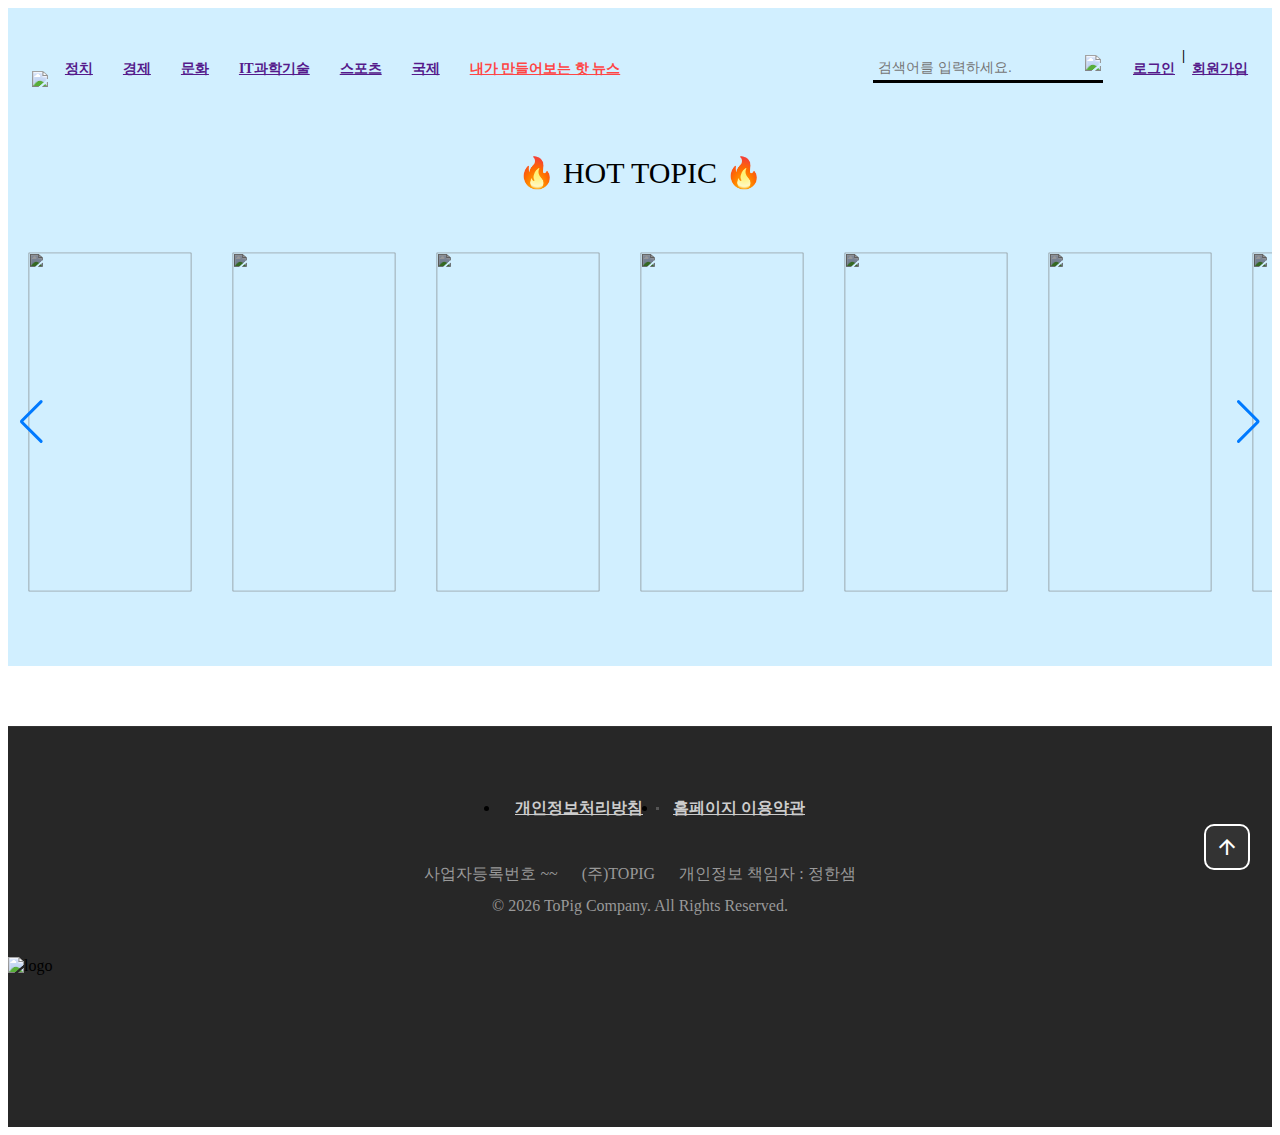
==== index.html @ 23e47f95 "로그인 페이지 제작 전 초기화 작업" ====
<!DOCTYPE html>
<html lang="ko">

<head>
	<meta charset="UTF-8">
	<meta name="viewport" content="width=device-width, initial-scale=1.0">
	<title>mainPage</title>

	<!-- Material Icons -->
	<link rel="stylesheet" href="https://fonts.googleapis.com/icon?family=Material+Icons" />

	
	<link rel="stylesheet" href="./swiper.min.css" />
	<link rel="stylesheet" href="https://unpkg.com/swiper/css/swiper.min.css">
	<link rel="stylesheet" href="https://cdn.jsdelivr.net/npm/swiper@11/swiper-bundle.min.css" />
	<link rel="stylesheet" href="css/reset.css">
	<link rel="stylesheet" href="./css/common.css">
	<link rel="stylesheet" href="css/main.css">

	<!-- lodash -->
	<script src="https://cdnjs.cloudflare.com/ajax/libs/lodash.js/4.17.21/lodash.min.js"
		integrity="sha512-WFN04846sdKMIP5LKNphMaWzU7YpMyCU245etK3g/2ARYbPK9Ub18eG+ljU96qKRCWh+quCY7yefSmlkQw1ANQ=="
		crossorigin="anonymous" referrerpolicy="no-referrer"></script>

	<!-- gsap & scrollTo -->
	<script src="https://cdnjs.cloudflare.com/ajax/libs/gsap/3.12.5/gsap.min.js"
		integrity="sha512-7eHRwcbYkK4d9g/6tD/mhkf++eoTHwpNM9woBxtPUBWm67zeAfFC+HrdoE2GanKeocly/VxeLvIqwvCdk7qScg=="
		crossorigin="anonymous" referrerpolicy="no-referrer"></script>
	<script src="https://cdnjs.cloudflare.com/ajax/libs/gsap/3.12.5/ScrollToPlugin.min.js"
		integrity="sha512-1PKqXBz2ju2JcAerHKL0ldg0PT/1vr3LghYAtc59+9xy8e19QEtaNUyt1gprouyWnpOPqNJjL4gXMRMEpHYyLQ=="
		crossorigin="anonymous" referrerpolicy="no-referrer"></script>
	<script src="https://cdnjs.cloudflare.com/ajax/libs/ScrollMagic/2.0.8/ScrollMagic.min.js"
		integrity="sha512-8E3KZoPoZCD+1dgfqhPbejQBnQfBXe8FuwL4z/c8sTrgeDMFEnoyTlH3obB4/fV+6Sg0a0XF+L/6xS4Xx1fUEg=="
		crossorigin="anonymous" referrerpolicy="no-referrer"></script>

	<!-- swiper  -->
	<script src="./swiper.min.js"></script>
	<script src="https://cdn.jsdelivr.net/npm/swiper@11/swiper-bundle.min.js"></script>


	<script defer src="./js/common.js"></script>
	<script defer src="./js/main.js"></script>


</head>

<body>
	<div class="bar-container">
		<div class="top-bar">
			<div class="nav-links">
				<a href="" class="logo"><img src="./img/logo.png"></a>
				<a href="">정치</a>
				<a href="">경제</a>
				<a href="">문화</a>
				<a href="">IT과학기술</a>
				<a href="">스포츠</a>
				<a href="">국제</a>
				<a href="" style="color:#FF4545;">내가 만들어보는 핫 뉴스</a>
			</div>
			<div class="utill">
				<div class="search">
					<input type="text" placeholder="검색어를 입력하세요.">
					<button><img src="./img/glassIcon.png"></button>
				</div>
				<div class="member">
					<a href=''>로그인</a>
					<p>&nbsp&nbsp;|&nbsp&nbsp;</p><a href=''>회원가입</a>
				</div>
			</div>
		</div>
	</div>
	<div class="page1 content">
		<p class="tit">🔥 HOT TOPIC 🔥</p>
		<div class="swiper swiper-container">
			<div class="swiper-wrapper">
				<div class="swiper-slide"><img src='./images/duck.jpg' class="slide-content"></div>
				<div class="swiper-slide"><img src='./images/duck.jpg' class="slide-content"></div>
				<div class="swiper-slide"><img src='./images/duck.jpg' class="slide-content"></div>
				<div class="swiper-slide"><img src='./images/duck.jpg' class="slide-content"></div>
				<div class="swiper-slide"><img src='./images/duck.jpg' class="slide-content"></div>
				<div class="swiper-slide"><img src='./images/duck.jpg' class="slide-content"></div>
				<div class="swiper-slide"><img src='./images/duck.jpg' class="slide-content"></div>
			</div>
			<div class="swiper-button-next"></div>
			<div class="swiper-button-prev"></div>
		</div>
	</div>


	<!-- 김세윤 작업 -->
	<!-- 이런 뉴스는 어때요? -->



	<!-- FOOTER -->
	<footer>
		<div class="inner">

			<ul class="menu">
				<li><a href="javascript:void(0)">개인정보처리방침</a></li>
				<li><a href="javascript:void(0)">홈페이지 이용약관</a></li>
			</ul>

			<div class="info">
				<span>사업자등록번호 ~~</span>
				<span>(주)TOPIG</span>
				<span>개인정보 책임자 &#58; 정한샘</span>
			</div>

			<p class="copyright">
				&copy; <span class="this-year"></span> ToPig Company. All Rights Reserved.
			</p>
			<img src="./img/logo.png" alt="logo" class="logo" />

		</div>
	</footer>


	<!-- 스크롤 버튼 -->
	<div id="to-top">
		<div class="material-icons">arrow_upward</div>
	</div>


</body>

</html>
---- css/common.css ----
/* 공통 페이지 CSS 스타일 */

.pc {
  display: block;
}
.mobile {
  display: none !important;
}
.content {
  width: 100%;
  text-align: center;
  overflow: hidden;
}
.bar-container {
margin-bottom: 0;
background-color: 6E62FF;
position:relative; 
height: 85px;  
background-color: #D1EFFF;
}
.top-bar {
display: flex;
gap: 20%;
width: 100%;
justify-content: center;
font-weight: bold;
position:absolute; bottom:0px;
background-color:#D1EFFF;
margin-bottom: 15px;
}
.logo img{
width: 112px;
margin-bottom: -13px;
margin-right: -13px;
}
.nav-links {
display:flex;
align-items: flex-end;
gap: 30px;
font-size: 14px;
}
.utill {
display: flex;
align-items: flex-end;
gap: 30px;
}
.search {
margin-bottom: -5px;
border-bottom: solid 3px;
width: 230px;
}
.search > input {
font-size: 14px;
padding: 5px;
border: 0px;
outline:none;
float:left;
background-color:#D1EFFF;
}
.search > button {
width:24px;
border: 0px;
outline:none;
float:right;
background-color: white;
background-color:#D1EFFF;
}
.search > button > img {
width: 100%;
}
.member{
font-size: 14px;
display: flex;
align-items: flex-end;
}


/* FOOTER */
footer {
  position: relative;
  height: 400px;
  margin-top: 60px;
  background-color: #272727;
  border-top: 1px solid #333;
}
footer .inner {
  padding: 40px 0 60px 0;
}
footer .menu {
  display: flex;
  justify-content: center;  
}
footer .menu li {
  position: relative;
}
footer .menu li::before {
  content: "";
  width: 3px;
  height: 3px;
  background-color: #555;
  position: absolute;
  top: 0;
  bottom: 0;
  right: -1px;
  margin: auto;
}
footer .menu li:last-child::before {
  display: none;
}
footer .menu li a {
  display: block;
  color: #ccc;
  font-size: 16px;
  font-weight: 700;
  padding: 15px;
}
footer .info {
  margin-top: 30px;
  text-align: center;
}
footer .info span {
  margin-right: 20px;
  color: #999;
  font-size: 16px;
}
footer .info span:last-child {
  margin-right: 0;
}
footer .copyright {
  color: #999;
  font-size: 16px;
  text-align: center;
  margin-top: 12px;
}
footer .logo {
  position: absolute;
  top: 200px;
  bottom: 0;
  right: 0;
  left: 0;
  margin: auto;
  margin: 30px auto 0;
}
---- css/main.css ----
.page1 {
  background-color:#D1EFFF;
  padding: 32px 0;
  
}
.page1 .tit {
  font-size: 30px;
  margin-bottom:20px;
}
.page1 .swiper-slide{
  width:204px;
  height: 424px;
  overflow:hidden;
}
.page1 .slide-content {
  width:100%;
  height:100%;
  object-fit:cover;
  transform: scale(0.8);
  filter: brightness(60%)
}
.swiper-slide.swiper-slide-active .slide-content{
  transform: scale(1); opacity: 1; 
  filter: brightness(100%)
}



/* 김세윤 작업 */

/* COMMON */


#to-top {
  width: 42px;
  height: 42px;
  background-color: #333;
  color: #fff;
  border: 2px solid #fff;
  border-radius: 10px;
  cursor: pointer;
  display: flex;
  justify-content: center;
  align-items: center;
  position: fixed;
  bottom: 30px;
  right: 30px;
  z-index: 9;
}
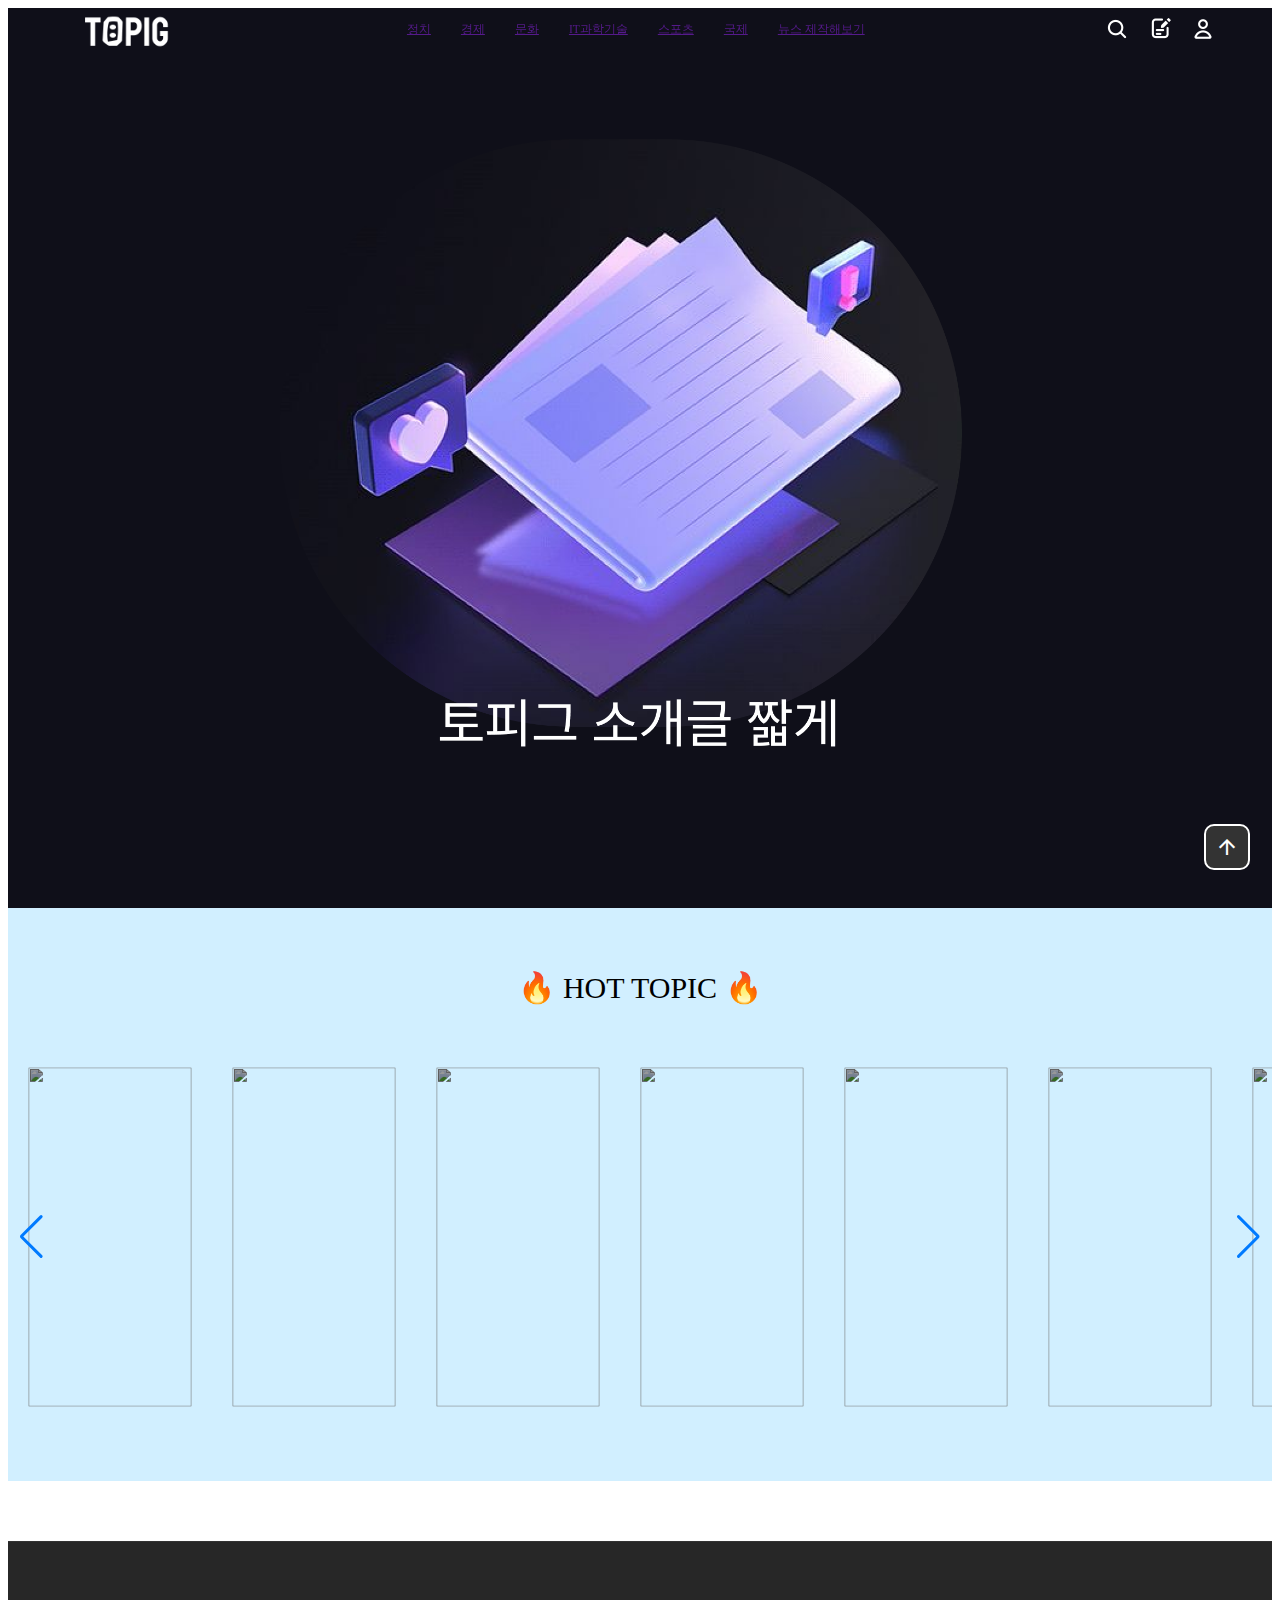
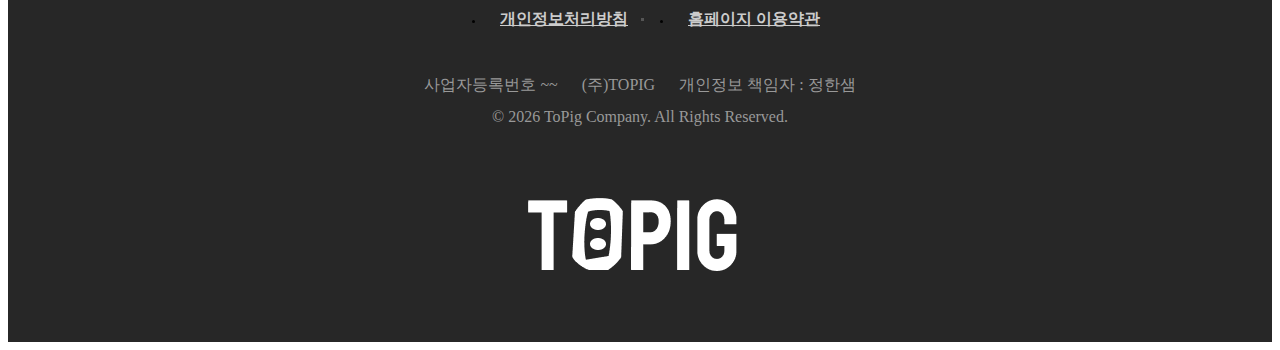
==== commit 8aeb59f1: "상단바 추가" ====
--- a/index.html
+++ b/index.html
@@ -45,30 +45,30 @@
 </head>
 
 <body>
-	<div class="bar-container">
-		<div class="top-bar">
-			<div class="nav-links">
-				<a href="" class="logo"><img src="./img/logo.png"></a>
-				<a href="">정치</a>
-				<a href="">경제</a>
-				<a href="">문화</a>
-				<a href="">IT과학기술</a>
-				<a href="">스포츠</a>
-				<a href="">국제</a>
-				<a href="" style="color:#FF4545;">내가 만들어보는 핫 뉴스</a>
-			</div>
-			<div class="utill">
-				<div class="search">
-					<input type="text" placeholder="검색어를 입력하세요.">
-					<button><img src="./img/glassIcon.png"></button>
-				</div>
-				<div class="member">
-					<a href=''>로그인</a>
-					<p>&nbsp&nbsp;|&nbsp&nbsp;</p><a href=''>회원가입</a>
-				</div>
-			</div>
-		</div>
-	</div>
+	<div class="header">
+        <div class="menu-bar">
+            <div class="logo">
+                <a href=""><img src="./img/logo.png"></a>
+            </div>
+            <div class="menu">
+                <a href="">정치</a>
+                <a href="">경제</a>
+                <a href="">문화</a>
+                <a href="">IT과학기술</a>
+                <a href="">스포츠</a>
+                <a href="">국제</a>
+                <a href="">뉴스 제작해보기</a>
+            </div>
+            <div class="utill">
+                <button><img src="./img/search.png"></button>
+                <button><img src="./img/write.png"></button>
+                <button><img src="./img/mypage.png"></button>
+            </div>
+        </div>
+    </div>
+
+	<div class="main">
+    </div>
 	<div class="page1 content">
 		<p class="tit">🔥 HOT TOPIC 🔥</p>
 		<div class="swiper swiper-container">
--- a/css/common.css
+++ b/css/common.css
@@ -11,69 +11,60 @@
   text-align: center;
   overflow: hidden;
 }
-.bar-container {
-margin-bottom: 0;
-background-color: 6E62FF;
-position:relative; 
-height: 85px;  
-background-color: #D1EFFF;
+.header {
+  margin-bottom: 0;
+  position:absolute;
+  background-color:transparent;
+  z-index: 100;
+  top: 0;
+  width: 100%;
 }
-.top-bar {
-display: flex;
-gap: 20%;
-width: 100%;
-justify-content: center;
-font-weight: bold;
-position:absolute; bottom:0px;
-background-color:#D1EFFF;
-margin-bottom: 15px;
+.menu-bar {
+  display: flex;
+  width: 100%;
+  justify-content: space-between;
+  align-items: flex-end;
+  color: white;
+  position: fixed;
+  transition: top 0.3s;
+  margin-top: 0.5%;
 }
 .logo img{
-width: 112px;
-margin-bottom: -13px;
-margin-right: -13px;
+  width: 7vw;
+  margin-left: 6vw;
+  margin-bottom: -20px;
+  align-items: flex-end;
 }
-.nav-links {
-display:flex;
-align-items: flex-end;
-gap: 30px;
-font-size: 14px;
+.menu {
+  display:flex;
+  align-items: flex-end;
+  gap: 30px;
+  font-size: 0.9vw;
 }
 .utill {
-display: flex;
-align-items: flex-end;
-gap: 30px;
+  display: flex;
+  align-items: flex-end;
+  gap: 15px;
+  margin-right: 6vw;
+  margin-bottom: -10px;
 }
-.search {
-margin-bottom: -5px;
-border-bottom: solid 3px;
-width: 230px;
+.utill button{
+  width:28px;
+  border: 0px;
+  outline:none;
+  float:right;
+  background-color:transparent;
 }
-.search > input {
-font-size: 14px;
-padding: 5px;
-border: 0px;
-outline:none;
-float:left;
-background-color:#D1EFFF;
+.utill button img {
+  width:28px;
+  border: 0px;
 }
-.search > button {
-width:24px;
-border: 0px;
-outline:none;
-float:right;
-background-color: white;
-background-color:#D1EFFF;
+.main{
+  background: url("../img/bg1.png");
+  background-size: cover !important; 
+  background-position: center !important;
+  padding: 450px 0;
 }
-.search > button > img {
-width: 100%;
-}
-.member{
-font-size: 14px;
-display: flex;
-align-items: flex-end;
-}
-
 
 /* FOOTER */
 footer {
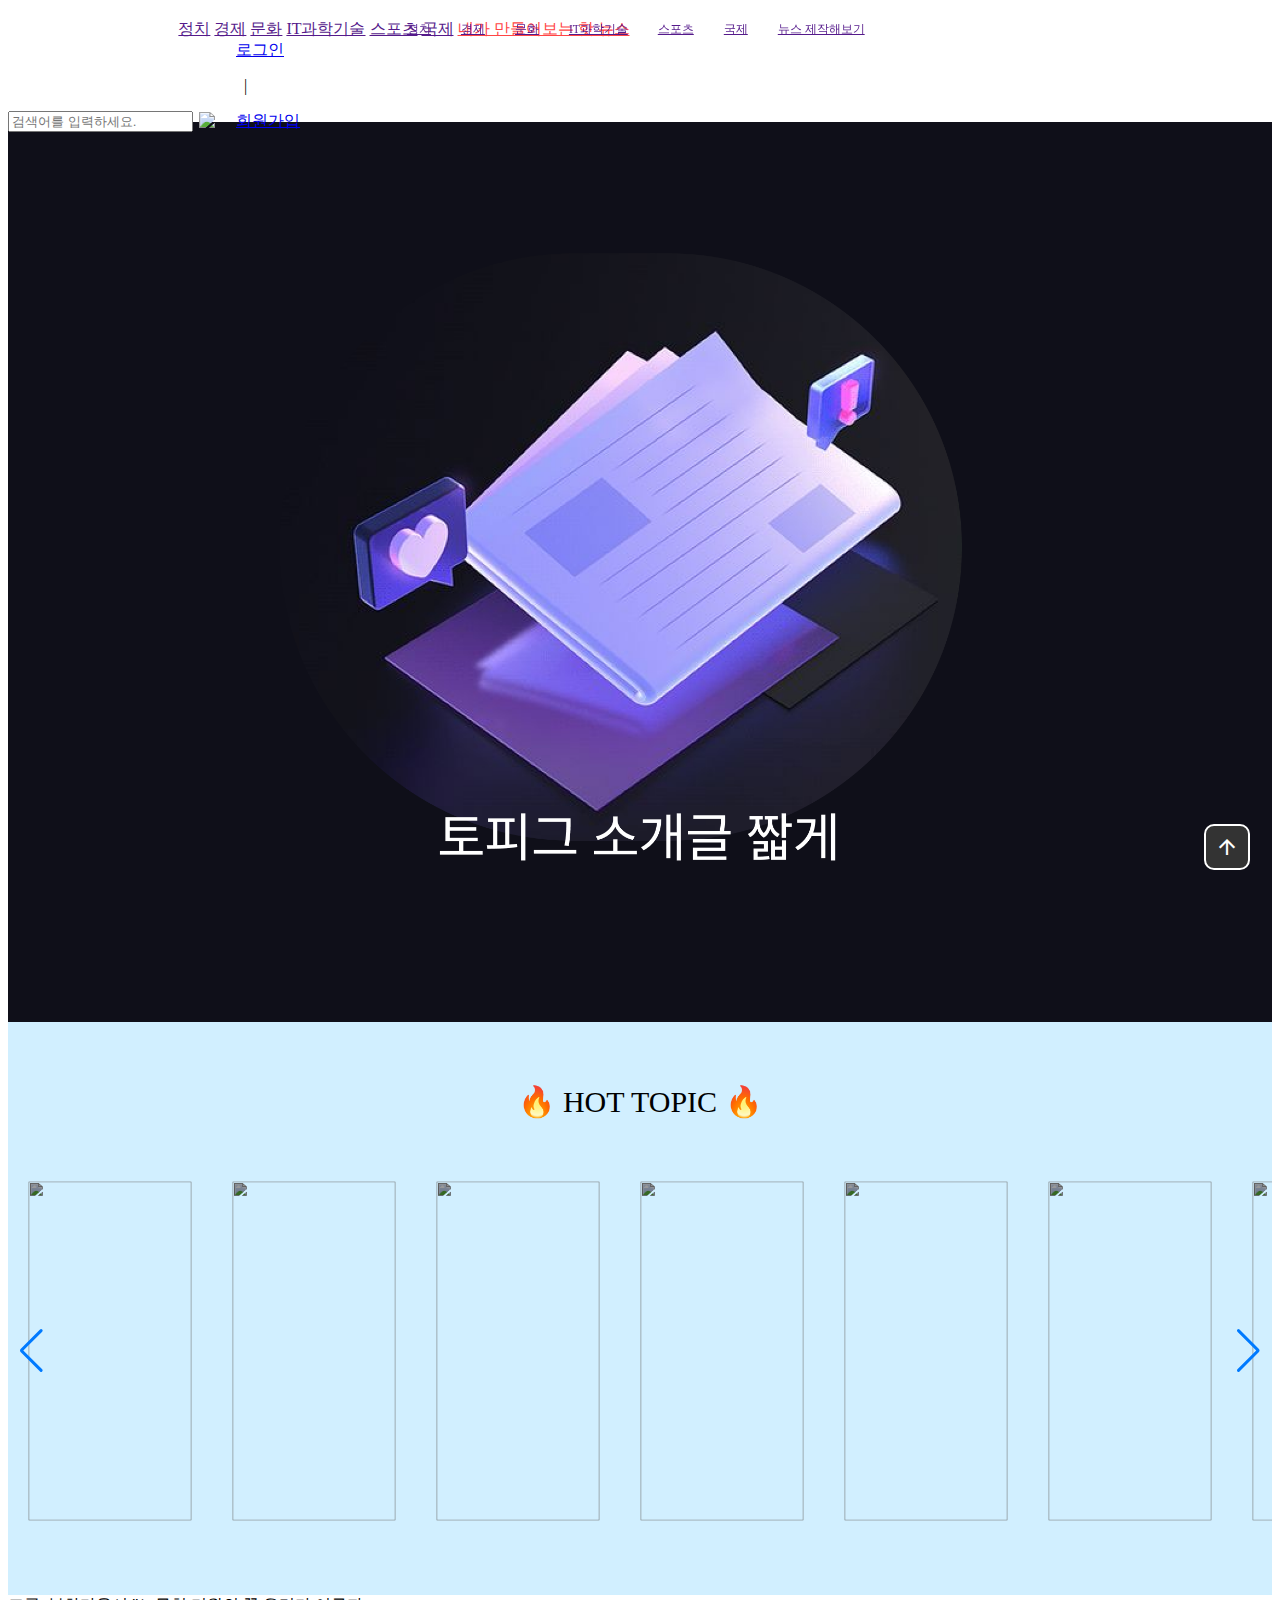
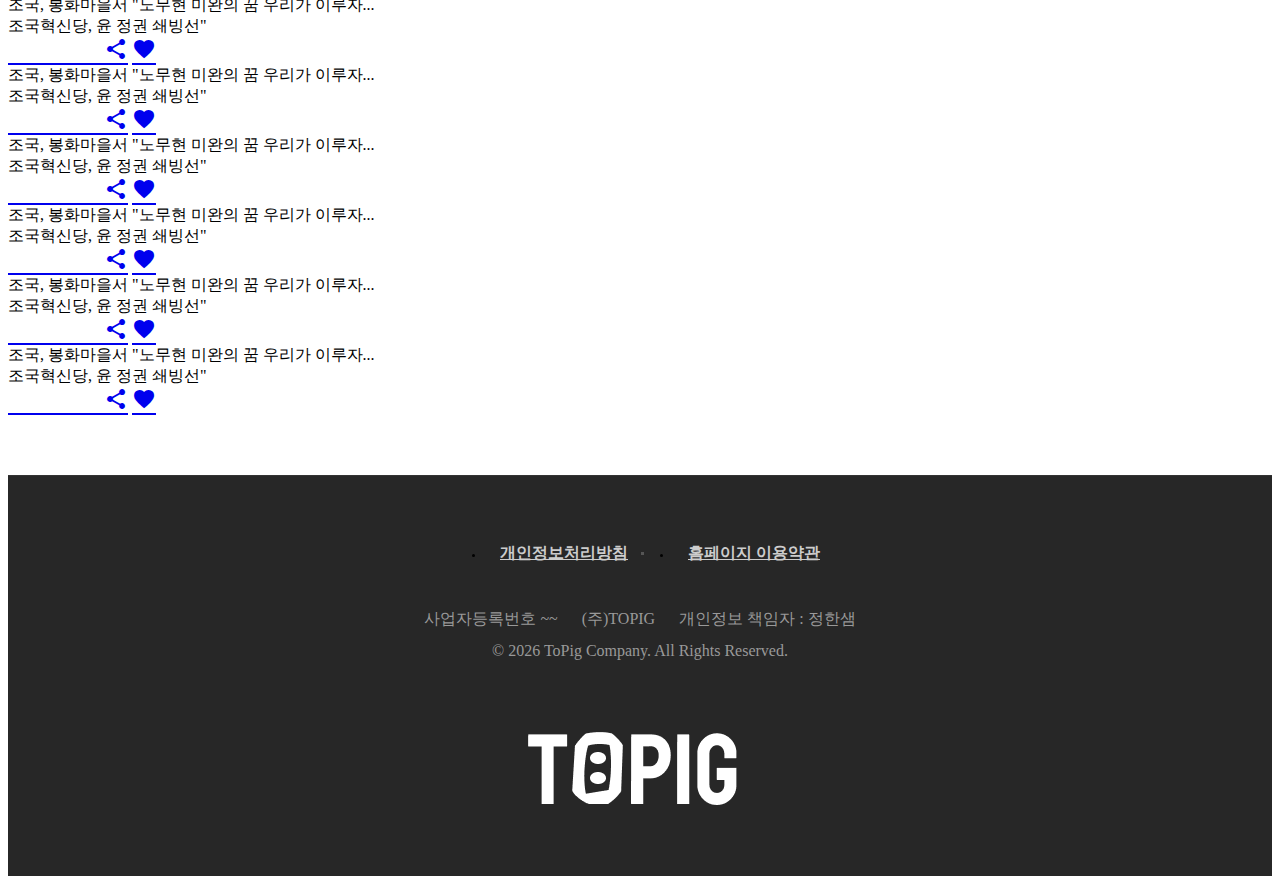
==== commit e31c8421: "Merge pull request #5 from sonyeseul/master" ====
--- a/index.html
+++ b/index.html
@@ -45,30 +45,56 @@
 </head>
 
 <body>
-	<div class="header">
-        <div class="menu-bar">
-            <div class="logo">
-                <a href=""><img src="./img/logo.png"></a>
-            </div>
-            <div class="menu">
-                <a href="">정치</a>
-                <a href="">경제</a>
-                <a href="">문화</a>
-                <a href="">IT과학기술</a>
-                <a href="">스포츠</a>
-                <a href="">국제</a>
-                <a href="">뉴스 제작해보기</a>
-            </div>
-            <div class="utill">
-                <button><img src="./img/search.png"></button>
-                <button><img src="./img/write.png"></button>
-                <button><img src="./img/mypage.png"></button>
-            </div>
-        </div>
-    </div>
-
-	<div class="main">
-    </div>
+<div class="bar-container">
+	<div class="top-bar">
+		<div class="nav-links">
+			<a href="" class="logo"><img src="./img/logo.png"></a>
+			<a href="">정치</a>
+			<a href="">경제</a>
+			<a href="">문화</a>
+			<a href="">IT과학기술</a>
+			<a href="">스포츠</a>
+			<a href="">국제</a>
+			<a href="" style="color:#FF4545;">내가 만들어보는 핫 뉴스</a>
+		</div>
+		<div class="utill">
+			<div class="search">
+				<input type="text" placeholder="검색어를 입력하세요.">
+				<button><img src="./img/glassIcon.png"></button>
+			</div>
+			<div class="member">
+				<a href="/signin">로그인</a>
+				<p>&nbsp&nbsp;|&nbsp&nbsp;</p><a href='signin'>회원가입</a>
+			</div>
+		</div>
+	</div>
+</div>
+
+<div class="header">
+	<div class="menu-bar">
+		<div class="logo">
+			<a href=""><img src="./img/logo.png"></a>
+		</div>
+		<div class="menu">
+			<a href="">정치</a>
+			<a href="">경제</a>
+			<a href="">문화</a>
+			<a href="">IT과학기술</a>
+			<a href="">스포츠</a>
+			<a href="">국제</a>
+			<a href="">뉴스 제작해보기</a>
+		</div>
+		<div class="utill">
+			<button><img src="./img/search.png"></button>
+			<button><img src="./img/write.png"></button>
+			<button><img src="./img/mypage.png"></button>
+		</div>
+		</div>
+	</div>
+</div>
+
+<div class="main">
+</div>
 	<div class="page1 content">
 		<p class="tit">🔥 HOT TOPIC 🔥</p>
 		<div class="swiper swiper-container">
@@ -89,7 +115,92 @@
 
 	<!-- 김세윤 작업 -->
 	<!-- 이런 뉴스는 어때요? -->
-
+	<section class="newspaper">
+		<div class="news1">
+			<div class="news-text">
+				조국, 봉화마을서 "노무현 미완의 꿈 우리가 이루자...<br>
+				조국혁신당, 윤 정권 쇄빙선"
+			</div>
+			<div class="news-emoticons">
+				<div class="material-icons">
+					<a href="javascript:void(0)">ios_share</a>
+				</div>
+				<div class="material-icons">
+					<a href="javascript:void(0)">favorite</a>
+				</div>
+			</div>
+		</div>
+		<div class="news2">
+			<div class="news-text">
+				조국, 봉화마을서 "노무현 미완의 꿈 우리가 이루자...<br>
+				조국혁신당, 윤 정권 쇄빙선"
+			</div>
+			<div class="news-emoticons">
+				<div class="material-icons">
+					<a href="javascript:void(0)">ios_share</a>
+				</div>
+				<div class="material-icons">
+					<a href="javascript:void(0)">favorite</a>
+				</div>
+			</div>
+		</div>
+		<div class="news3">
+			<div class="news-text">
+				조국, 봉화마을서 "노무현 미완의 꿈 우리가 이루자...<br>
+				조국혁신당, 윤 정권 쇄빙선"
+			</div>
+			<div class="news-emoticons">
+				<div class="material-icons">
+					<a href="javascript:void(0)">ios_share</a>
+				</div>
+				<div class="material-icons">
+					<a href="javascript:void(0)">favorite</a>
+				</div>
+			</div>
+		</div>
+		<div class="news4">
+			<div class="news-text">
+				조국, 봉화마을서 "노무현 미완의 꿈 우리가 이루자...<br>
+				조국혁신당, 윤 정권 쇄빙선"
+			</div>
+			<div class="news-emoticons">
+				<div class="material-icons">
+					<a href="javascript:void(0)">ios_share</a>
+				</div>
+				<div class="material-icons">
+					<a href="javascript:void(0)">favorite</a>
+				</div>
+			</div>
+		</div>
+		<div class="news5">
+			<div class="news-text">
+				조국, 봉화마을서 "노무현 미완의 꿈 우리가 이루자...<br>
+				조국혁신당, 윤 정권 쇄빙선"
+			</div>
+			<div class="news-emoticons">
+				<div class="material-icons">
+					<a href="javascript:void(0)">ios_share</a>
+				</div>
+				<div class="material-icons">
+					<a href="javascript:void(0)">favorite</a>
+				</div>
+			</div>
+		</div>
+		<div class="news6">
+			<div class="news-text">
+				조국, 봉화마을서 "노무현 미완의 꿈 우리가 이루자...<br>
+				조국혁신당, 윤 정권 쇄빙선"
+			</div>
+			<div class="news-emoticons">
+				<div class="material-icons">
+					<a href="javascript:void(0)">ios_share</a>
+				</div>
+				<div class="material-icons">
+					<a href="javascript:void(0)">favorite</a>
+				</div>
+			</div>
+		</div>
+	</section>
 
 
 	<!-- FOOTER -->
